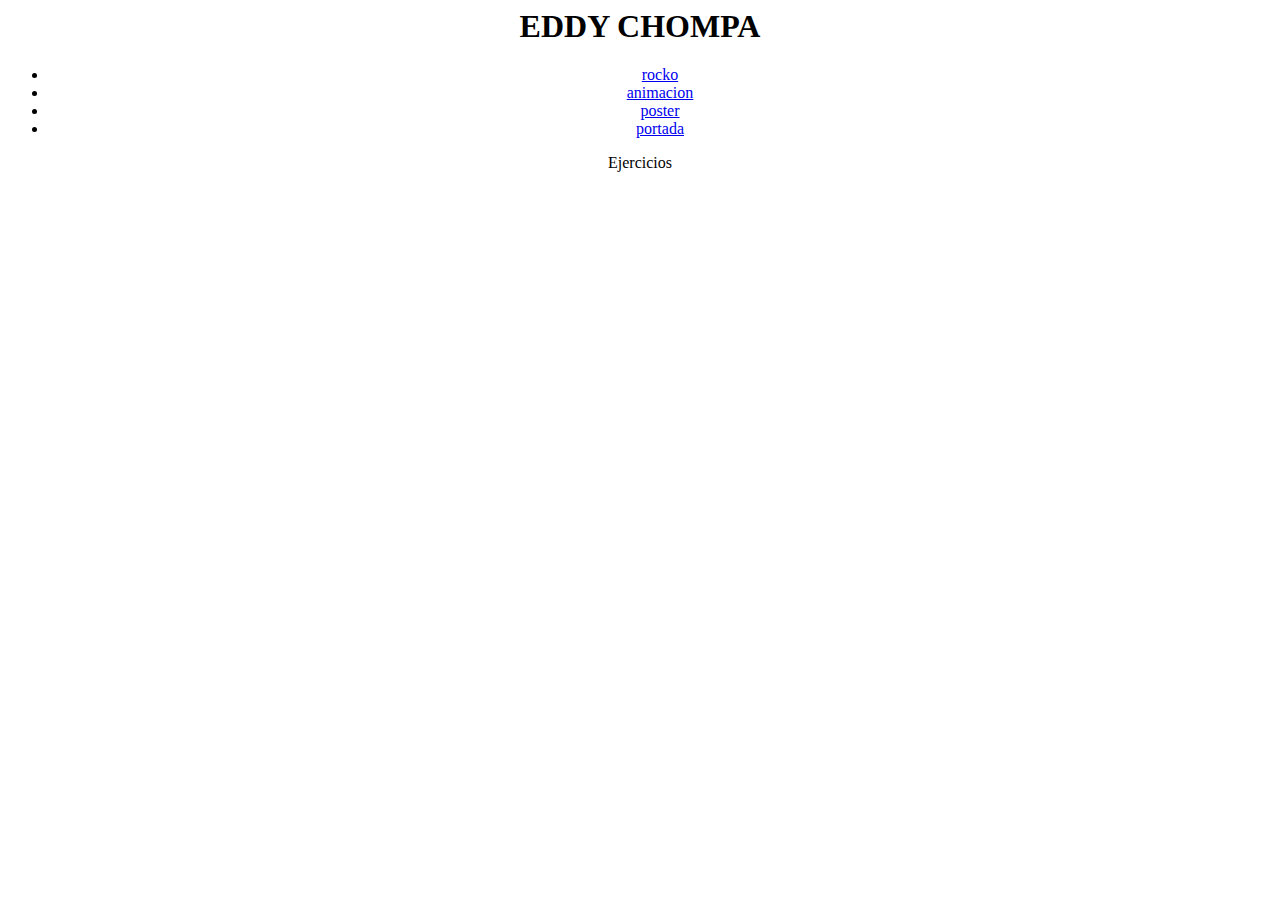
==== index.html @ b4a00a98 "Add files via upload" ====
<body>
        
        <div>
            
            <div>
                <div align="center">
                    
                    <div>
                    <h1> EDDY CHOMPA</h1>
                    </div>
                    
                </div>
            </div>
            
            
            <div>
                
                <div align="center">
                    
                    <div>
                        
                                <ul>
                                    <li><a href="rocko/index.html">rocko</a></li>
                                    <li><a href="animacion/index.html">animacion</a></li>
                                    <li><a href="poster/index.html">poster</a></li>
                                    <li><a href="portada/index.html">portada</a></li>
                            </ul>
                        
                    </div>

                </div>

            </div>


            <div>
                <div align="center">
                    
                    <p>Ejercicios</p>
        
                </div>

            </div>
        
        
        
        </div>
       
       
    
    </body>
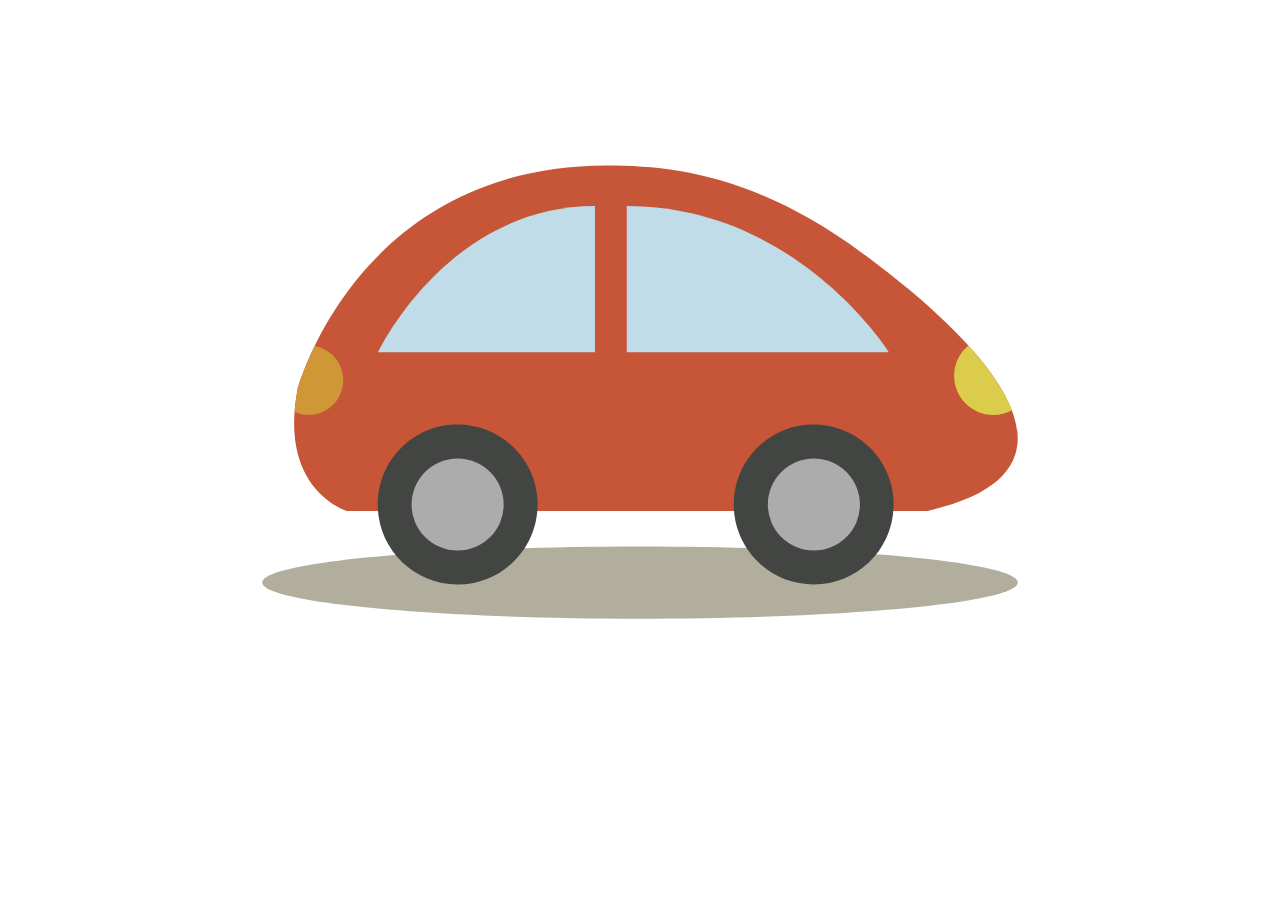
==== commit 3a7de5c6: "Add files via upload" ====
--- a/index.html
+++ b/index.html
@@ -1,51 +1,49 @@
+<!DOCTYPE HTML>
+
+<html>
+
+<head>
+	<link rel="stylesheet" type="text/css" href="css/styles.css">
+	<link rel="stylesheet" type="text/css" href="css/animate.css">
+</head>
+
 <body>
-        
-        <div>
-            
-            <div>
-                <div align="center">
-                    
-                    <div>
-                    <h1> EDDY CHOMPA</h1>
-                    </div>
-                    
-                </div>
-            </div>
-            
-            
-            <div>
-                
-                <div align="center">
-                    
-                    <div>
-                        
-                                <ul>
-                                    <li><a href="rocko/index.html">rocko</a></li>
-                                    <li><a href="animacion/index.html">animacion</a></li>
-                                    <li><a href="poster/index.html">poster</a></li>
-                                    <li><a href="portada/index.html">portada</a></li>
-                            </ul>
-                        
-                    </div>
+	<div>
+		<div>
+			<svg version="1.1" id="Capa_1" xmlns="http://www.w3.org/2000/svg" xmlns:xlink="http://www.w3.org/1999/xlink" x="0px" y="0px"
+			viewBox="0 210 612 300" xml:space="preserve">
+			<g class="animated infinite bounce grupopiso">
+				<path fill="#B1AE9E" d="M488.9,488.2c0,9.7-81.9,17.5-182.9,17.5c-101,0-182.9-7.8-182.9-17.5S205,470.7,306,470.7
+				C407,470.7,488.9,478.5,488.9,488.2z"/>
+			</g>
+			<g class="animated infinite bounce grupoauto">
+				<path fill="#C75537" d="M290.1,453.6H164.3c0,0-33.5-10-24.1-58.9c0,0,28.8-108.4,149.8-108.4c32.9,0,73,5.1,123.7,42.4
+				c65.2,48,114.5,106.1,31.5,124.8H290.1z"/>
+				<g>
+					<path fill="#BFDCE8" d="M179.1,376.7c0,0,33.6-70.8,105.1-70.8v70.8H179.1z"/>
+					<path fill="#BFDCE8" d="M426.5,376.7c0,0-44.3-70.8-126.9-70.8v70.8H426.5z"/>
+					<g>
+						<path fill="#DBCC4B" d="M465,373.4c-4.2,3.5-6.9,8.8-6.9,14.7c0,10.5,8.5,19,19,19c3.3,0,6.4-0.8,9-2.3
+						C482.3,394.9,474.8,384.3,465,373.4z"/>
+						<path fill="#D09737" d="M138.8,405.6c2.1,0.9,4.3,1.4,6.7,1.4c9.3,0,16.8-7.5,16.8-16.8c0-8.3-6-15.1-13.8-16.5
+						c-6,12.4-8.3,21-8.3,21C139.5,398.6,139,402.2,138.8,405.6z"/>
+					</g>
+				</g>
+			</g>
+			<g class="animated infinite bounce grupotras">
+				<path fill="#424542" d="M256.4,450.4c0,21.4-17.3,38.7-38.7,38.7c-21.4,0-38.7-17.3-38.7-38.7c0-21.4,17.3-38.7,38.7-38.7
+				C239.1,411.8,256.4,429.1,256.4,450.4z"/>
+				<circle fill="#ACACAC" cx="217.7" cy="450.4" r="22.3"/>
+			</g>
+			<g class="animated infinite bounce grupodelante">
+				<path fill="#424542" d="M428.8,450.4c0,21.4-17.3,38.7-38.7,38.7c-21.4,0-38.7-17.3-38.7-38.7c0-21.4,17.3-38.7,38.7-38.7
+				C411.5,411.8,428.8,429.1,428.8,450.4z"/>
+				<circle fill="#ACACAC" cx="390.2" cy="450.4" r="22.3"/>
+			</g>
+		</svg>
+	</div>
 
-                </div>
+	
+</body>
 
-            </div>
-
-
-            <div>
-                <div align="center">
-                    
-                    <p>Ejercicios</p>
-        
-                </div>
-
-            </div>
-        
-        
-        
-        </div>
-       
-       
-    
-    </body>+</html>